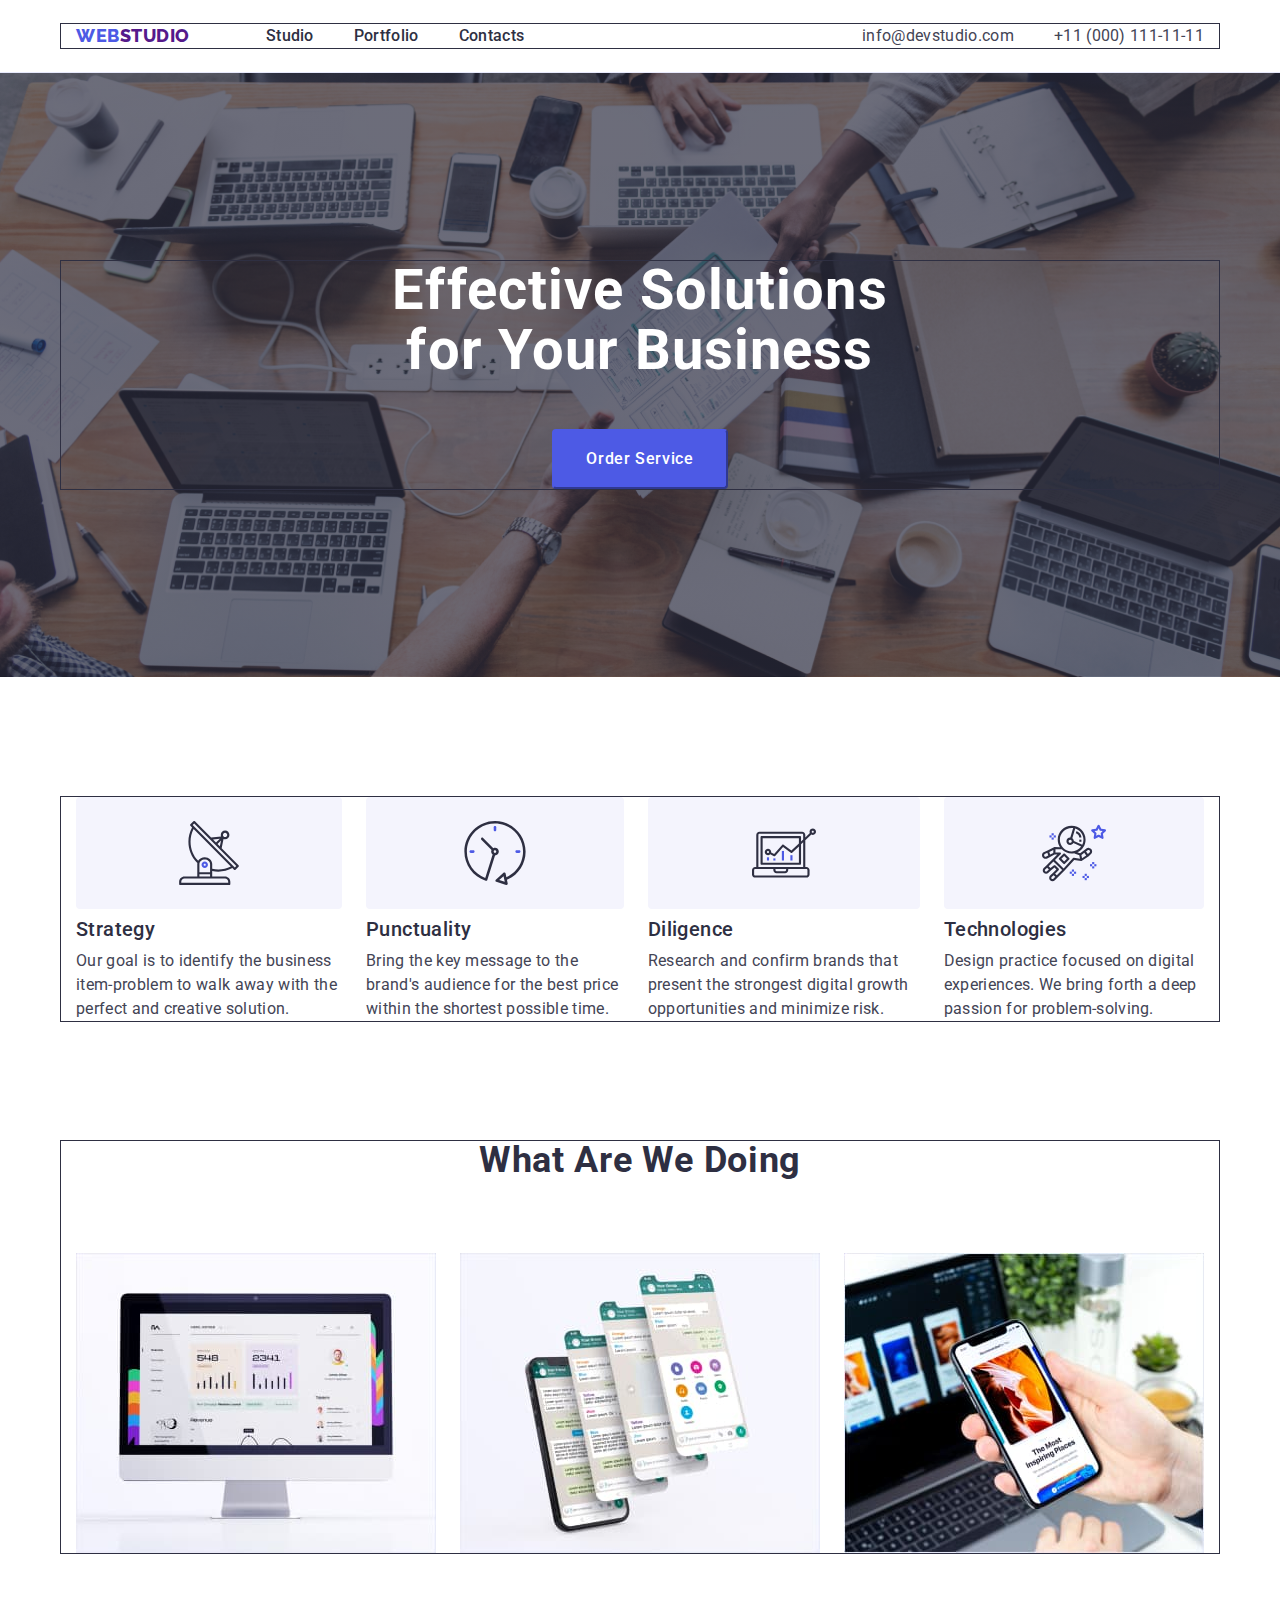
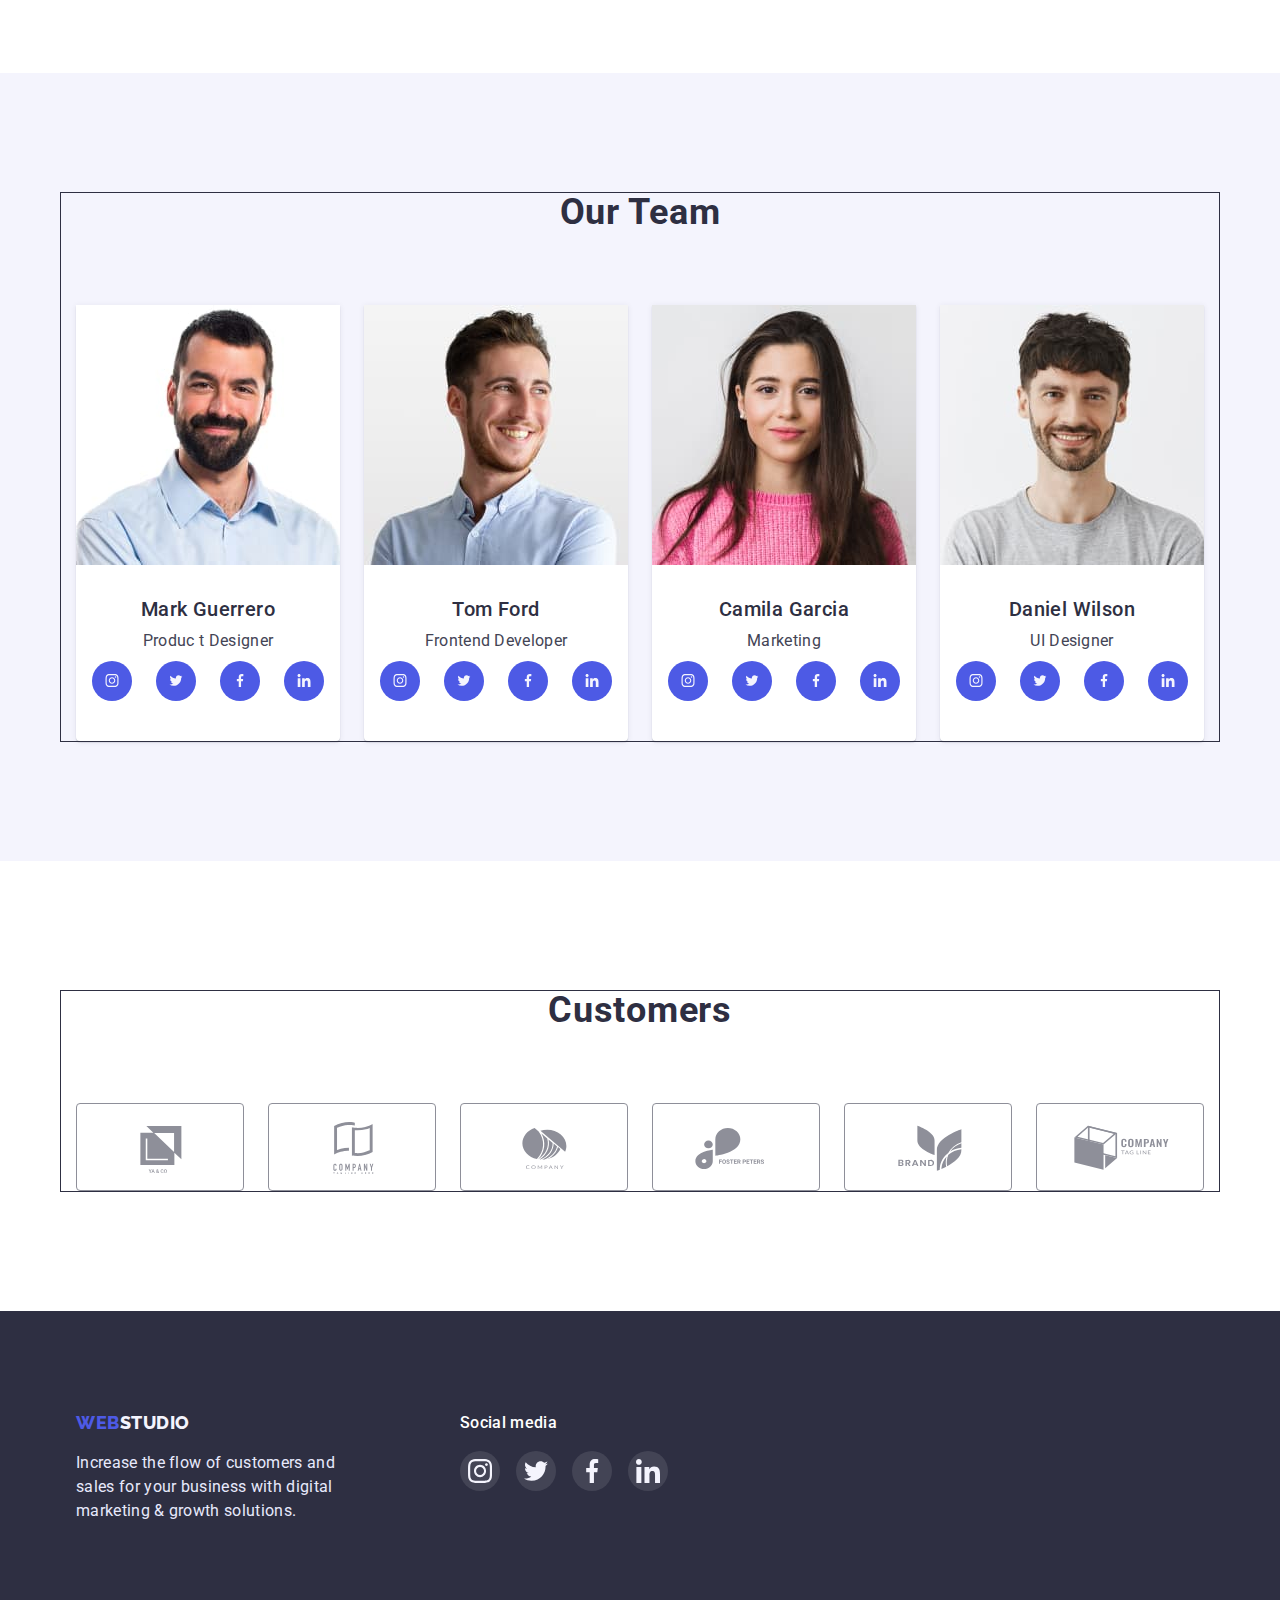
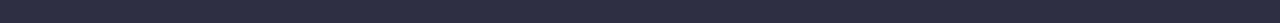
==== index.html @ f2ab9387 "+" ====
<!DOCTYPE html>
<html lang="en">
<head>
    <meta charset="UTF-8">
    <meta http-equiv="X-UA-Compatible" content="IE=edge">
    <meta name="viewport" content="width=device-width, initial-scale=1.0">
    <title> Main Page</title>
    <link rel="stylesheet" href="https://cdn.jsdelivr.net/npm/modern-normalize@1.1.0/modern-normalize.min.css">
    <link rel="stylesheet" href="./css/style.css">
     <link rel="preconnect" href="https://fonts.googleapis.com">
    <link rel="preconnect" href="https://fonts.gstatic.com" crossorigin>
    <link href="https://fonts.googleapis.com/css2?family=Raleway:wght@800&family=Roboto:wght@400;500;700;900&display=swap" rel="stylesheet">
</head>
<body>
    <header class="header">
        <div class="container">
            <a class="header-link link" href = ""> <span class="span">WEB</span>STUDIO</a>
        <nav class="header-nav">
            <ul class="header-nav-list">
                <li class="header-nav-item"><a class="header-nav-item-link link " href = "./index.html">Studio</a></li>
                <li class="header-nav-item"><a class="header-nav-item-link link " href = "./portfolio.html">Portfolio</a></li>
                <li class="header-nav-item"><a class="header-nav-item-link link" href = "">Contacts</a></li>
             </ul>
        </nav> 
        <a class="header-adress link " href="" target="_blank" rel = "noopener noreferrer nofollow" class="header-">info@devstudio.com</a>    
        <a class="header-tel link" href="tel:+110001111111" class="header-">+11 (000) 111-11-11</a>
        </div>
    </header>

    <main >
        <section class="hero">
            <div class="container">
                <h1 class="hero-text">Effective Solutions
                    for Your Business</h1>
                    <button class="hero-button button" type="button">Order Service</button>
            </div>
        </section>
            
        <section class="section">
            <div class="container">
                <ul class="section-list">
                    <li class="section-item">
                        <a href="" class="section-icon-link">
                            <svg class="section-icon" width="64" height="64">
                                <use href="./images/icon.svg#icon-antenna"></use>
                            </svg></a>
                        <h3 class="section-item-text">Strategy</h3>
                        <p class="section-item-parag">Our goal is to identify the business item-problem to walk away with the perfect and creative solution. </p>
                    </li>
                    <li class="section-item">
                        <a href="" class="section-icon-link">
                            <svg class="section-icon" width="64" height="64">
                                <use href="./images/icon.svg#icon-clock"></use>
                            </svg></a>
                        <h3 class="section-item-text">Punctuality</h3>
                        <p class="section-item-parag">Bring the key message to the brand's audience for the best price within the shortest possible time.</p></li>
                    <li class="section-item">
                        <a href="" class="section-icon-link">
                            <svg class="section-icon" width="64" height="64">
                                <use href="./images/icon.svg#icon-diagram"></use>
                            </svg></a>
                        <h3 class="section-item-text">Diligence</h3>
                        <p class="section-item-parag">Research and confirm brands that present the strongest digital growth opportunities and minimize risk.</p></li>
                    <li class="section-item">
                        <a href="" class="section-icon-link">
                            <svg class="section-icon" width="64" height="64">
                                <use href="./images/icon.svg#icon-astronaut"></use>
                            </svg></a>
                        <h3 class="section-item-text">Technologies</h3>
                        <p class="section-item-parag">Design practice focused on digital experiences. We bring forth a deep passion for problem-solving.</p></li>
                  </ul>
            </div>
        </section>

        <section class="sec">
          <div class="container">
            <h2 class="sec-text">What are we doing</h2>
          <ul class="sec-list">
            <li class="sec-item"><img src="./images1/img1.jpg" alt="Comp" width="360" height="300"/>
            </li>
            <li class="sec-item"><img src="./images1/img2.jpg" alt="doing" width="360" height="300"/>
            </li>
            <li class="sec-item"><img src="./images1/img3.jpg" alt="phone" width="360" height="300"/>
            </li>
          </ul>
          </div>
        </section>
        <section class="team">
            <div class="container team-container">
                <h2 class="team-text">Our Team</h2>
            <ul class="team-list">
                <li class="team-item">
                    <img src="./images1/img4.jpg" alt="Mark Guerrero" width="264" height="260" />
                    <div class="team-item-txt">
                        <h3 class="team-item-text">Mark Guerrero</h3>
                    <p class="team-item-paragraph">Produc t Designer</p>
                    <ul class="team-icon-list">
                        <li class="team-icon-item">
                            <a href="" class="team-icon-link">
                                <svg class="team-icon" width="16" height="13">
                                    <use href="./images/icon.svg#icon-instagram"></use>
                                </svg>
                            </a></li>
                        <li class="team-icon-item">
                            <a href="" class="team-icon-link">
                                <svg class="team-icon" width="16" height="13">
                                    <use href="./images/icon.svg#icon-twitter"></use>
                                </svg>
                            </a></li>
                        <li class="team-icon-item">
                            <a href="" class="team-icon-link" >
                                <svg class="team-icon" width="16" height="13">
                                    <use href="./images/icon.svg#icon-facebook"></use>
                                </svg>
                            </a></li>
                        <li class="team-icon-item">
                            <a href="" class="team-icon-link">
                                <svg class="team-icon" width="16" height="13">
                                    <use href="./images/icon.svg#icon-linkedin-1"></use>
                                </svg>
                            </a></li>
                    </ul>
                    </div>
                </li>
                <li class="team-item">
                    <img src="./images1/img5.jpg" alt="Tom Ford" width="264" height="260" />
                    <div class="team-item-txt">
                        <h3 class="team-item-text">Tom Ford</h3>
                    <p class="team-item-paragraph">Frontend  Developer</p>
                    <ul class="team-icon-list">
                        <li class="team-icon-item">
                            <a href="" class="team-icon-link">
                                <svg class="team-icon" width="16" height="13">
                                    <use href="./images/icon.svg#icon-instagram"></use>
                                </svg>
                            </a></li>
                        <li class="team-icon-item">
                            <a href="" class="team-icon-link">
                                <svg class="team-icon" width="16" height="13">
                                    <use href="./images/icon.svg#icon-twitter"></use>
                                </svg>
                            </a></li>
                        <li class="team-icon-item">
                            <a href="" class="team-icon-link" >
                                <svg class="team-icon" width="16" height="13">
                                    <use href="./images/icon.svg#icon-facebook"></use>
                                </svg>
                            </a></li>
                        <li class="team-icon-item">
                            <a href="" class="team-icon-link">
                                <svg class="team-icon" width="16" height="13">
                                    <use href="./images/icon.svg#icon-linkedin-1"></use>
                                </svg>
                            </a></li>
                    </ul>
                    </div>
                </li>
                <li class="team-item">
                    <img src="./images1/img6.jpg" alt="Camila Garcia" width="264" height="260" />
                    <div class="team-item-txt">
                        <h3 class="team-item-text">Camila Garcia</h3>
                    <p class="team-item-paragraph" >Marketing</p>
                    <ul class="team-icon-list">
                        <li class="team-icon-item">
                            <a href="" class="team-icon-link">
                                <svg class="team-icon" width="16" height="13">
                                    <use href="./images/icon.svg#icon-instagram"></use>
                                </svg>
                            </a></li>
                        <li class="team-icon-item">
                            <a href="" class="team-icon-link">
                                <svg class="team-icon" width="16" height="13">
                                    <use href="./images/icon.svg#icon-twitter"></use>
                                </svg>
                            </a></li>
                        <li class="team-icon-item">
                            <a href="" class="team-icon-link" >
                                <svg class="team-icon" width="16" height="13">
                                    <use href="./images/icon.svg#icon-facebook"></use>
                                </svg>
                            </a></li>
                        <li class="team-icon-item">
                            <a href="" class="team-icon-link">
                                <svg class="team-icon" width="16" height="13">
                                    <use href="./images/icon.svg#icon-linkedin-1"></use>
                                </svg>
                            </a></li>
                    </ul>
                    </div>
                </li>
                <li class="team-item">
                    <img src="./images1/img7.jpg" alt="Daniel Wilson" width="264" height="260" />
                    <div class="team-item-txt">
                        <h3 class="team-item-text">Daniel Wilson</h3>
                    <p class="team-item-paragraph">UI Designer</p>
                    <ul class="team-icon-list">
                        <li class="team-icon-item">
                            <a href="" class="team-icon-link">
                                <svg class="team-icon" width="16" height="13">
                                    <use href="./images/icon.svg#icon-instagram"></use>
                                </svg>
                            </a></li>
                        <li class="team-icon-item">
                            <a href="" class="team-icon-link">
                                <svg class="team-icon" width="16" height="13">
                                    <use href="./images/icon.svg#icon-twitter"></use>
                                </svg>
                            </a></li>
                        <li class="team-icon-item">
                            <a href="" class="team-icon-link" >
                                <svg class="team-icon" width="16" height="13">
                                    <use href="./images/icon.svg#icon-facebook"></use>
                                </svg>
                            </a></li>
                        <li class="team-icon-item">
                            <a href="" class="team-icon-link">
                                <svg class="team-icon" width="16" height="13">
                                    <use href="./images/icon.svg#icon-linkedin-1"></use>
                                </svg>
                            </a></li>
                    </ul>
                    </div>
                </li>
            </ul>
            </div>
        </section>
        <section class="cust">
            <div class="container">
                <h2 class="cust-text">customers</h2>
                <ul class="cust-list">
                    <li class="cust-item">
                        <a href="" class="cust-link">
                            <svg class="cust-icon" width="104" height="56">
                                <use href="./images/icon.svg#icon-Logo1"></use>
                            </svg>
                        </a></li>
                    <li class="cust-item">
                        <a href="" class="cust-link">
                            <svg class="cust-icon" width="104" height="56">
                                <use href="./images/icon.svg#icon-Logo2"></use>
                            </svg>
                        </a></li>
                    <li class="cust-item">
                        <a href="" class="cust-link">
                            <svg class="cust-icon" width="104" height="56">
                                <use href="./images/icon.svg#icon-Logo3"></use>
                            </svg>
                        </a></li>
                    <li class="cust-item">
                        <a href="" class="cust-link">
                            <svg class="cust-icon" width="104" height="56">
                                <use href="./images/icon.svg#icon-Logo4"></use>
                            </svg>
                        </a></li>
                    <li class="cust-item">
                        <a href="" class="cust-link">
                            <svg class="cust-icon" width="104" height="56">
                                <use href="./images/icon.svg#icon-Logo5"></use>
                            </svg>
                        </a></li>
                    <li class="cust-item">
                        <a href="" class="cust-link">
                            <svg class="cust-icon" width="104" height="56">
                                <use href="./images/icon.svg#icon-Logo6"></use>
                            </svg>
                        </a></li>
                </ul>

            </div>
        </section>
    </main>
    <footer class="footer">
        <div class="container"> 
           <div class="footer-right">
            <a class="footer-link link" href = ""> <span class="span">WEB</span>STUDIO</a>
            <p class="footer-text">Increase the flow of customers and sales for your business with digital marketing & growth solutions.</p>
           </div>
            <div class="footer-i">
                <h3 class="footer-txt">Social media</h3>
                <ul class="footer-list">
                    <li class="footer-item">
                        <a href="" class="footer-icon-link">
                            <svg class="footer-icon" width="24" height="24">
                                <use href="./images/icon.svg#icon-instagram"></use>
                            </svg>
                        </a></li>
                    <li class="footer-item">
                        <a href="" class="footer-icon-link">
                            <svg class="footer-icon" width="24" height="24">
                                <use href="./images/icon.svg#icon-twitter"></use>
                            </svg>
                        </a></li>
                    <li class="footer-item">
                        <a href="" class="footer-icon-link" >
                            <svg class="footer-icon" width="24" height="24">
                                <use href="./images/icon.svg#icon-facebook"></use>
                            </svg>
                        </a></li>
                    <li class="footer-item">
                        <a href="" class="footer-icon-link">
                            <svg class="footer-icon" width="24" height="24">
                                <use href="./images/icon.svg#icon-linkedin-1"></use>
                            </svg>
                        </a></li>
                </ul>
            </div>
       </div>
        
    </footer>
</body>
</html>
---- css/style.css ----
p, h1, h2, h3, h4{margin: 0;}
ul, ol{margin: 0;
padding-left: 0;}
img{display: block;}






:root{
    --main-font:'Roboto',sans-serif;
    --main-color: #2e2f42;
    --header-ad:#434455;
    --span-color:#4D5AE5;
    --white-color:#FFFFFF;
    --bg-color:#F4F4FD;
    --footer-color:#E7E9FC;
    --color-focus:red;
    --icon-cust:#8E8F99;
    --footer-icon: #31D0AA;

    --bg-hero-gradient:linear-gradient(
    rgba(46, 47, 66, 0.7),
    rgba(46, 47, 66, 0.7));
    }
    
    

    
/* CONTAINER */
.container{width: 1158px;
    padding-left: 15px;
    padding-right: 15px;
    outline: 1px solid;
    margin: 0 auto;

}



    /* INDEX  HEADER */
    .header {padding-top: 24px;
        padding-bottom: 24px;
        border-bottom: 1px solid #E7E9FC;
    }
    .header-link {font-family: 'Raleway';
        font-weight: 800;
        font-size: 18px;
        line-height: 1.33;
        display: flex;
        align-items: center;
        letter-spacing: 0.03em;
        text-transform: uppercase;
    margin-right: 76px;}

    .link {text-decoration: none;
        list-style: none;}
    
    .span{color:var(--span-color);}

    .header-nav {
        margin-right: auto;
    }
    .header-nav-list {list-style: none; 
    display: flex;
    align-items: center;
    gap: 40px;
}

.header > .container{
    display: flex;
    align-items: center;
}

    .header-nav-item {
    }

    .header-nav-item-link:focus, .header-nav-item-link:hover {
        color:var(--span-color); }
    
     .header-nav-item-link{font-weight: 500;
        font-size: 16px;
        line-height: 1.5;
        letter-spacing: 0.02em;  
        color:var(--main-color);}

    .header-adress {font-size: 16px;
        line-height: 1.5;
        letter-spacing: 0.02em;
        color: var(--header-ad);
        margin-right: 40px;}

    .header-adress:hover, .header-adress:focus{  
            color:var(--span-color);}

    .header-tel:hover, .header-tel:focus {
            color:var(--span-color);}
    
    .header-tel {font-size: 16px;
        line-height: 1.5;
        letter-spacing: 0.02em;
        color: var(--header-ad);}

    body{font-family:var(--main-font) ;
        color: var(--main-color);}

/* SEACTIONS */

    .hero {
    padding-top: 188px;
    padding-bottom: 188px;
    background-image:var(--bg-hero-gradient),
     url(../images/herobg.jpg);
     background-repeat: no-repeat;
     background-position:center;
     background-size: cover;
}
    .hero-text {font-weight: 700;
        font-size: 56px;
        line-height: 1.07;
        text-align: center;
        letter-spacing: 0.02em;
        color: var(--white-color);
    max-width : 500px;
    margin: 0 auto 48px;

}
    
    .hero-button {font-family: inherit;
        font-weight: 500;
        font-size: 16px;
        line-height: 1.5;
        align-items: center;
        letter-spacing: 0.04em;
        cursor: pointer;
        color: var(--white-color);
        background: var(--span-color);
        border-color: var(--span-color);
        padding: 16px 32px;
        min-width: 169px ;

     display: block;
     margin: 0 auto;
     border-radius: 4px;
    }

.hero-button:focus, .hero-button:hover{box-shadow: 0px 4px 4px rgba(0, 0, 0, 0.15); }

    .section {
        padding-top: 120px;
        padding-bottom: 120px;
    }

    .section-list {list-style: none; 
    display: flex;
    gap: 24px;}

    .section-item {width: calc((100%-60px)/4); }
    /* ICON */
    .section-icon-link{width: 100%;
        height: 112px;
        background-color: var(--bg-color);
        border-radius: 4px;
        display: flex;
        align-items: center;
        justify-content: center;
    margin-bottom: 8px;}
    
    .section-item-text {font-weight: 500;
        font-size: 20px;
        line-height: 1.2;
        letter-spacing: 0.02em;
        color: var(--main-color);
    margin-bottom: 8px;}

    .section-item-parag
     {  font-size: 16px;
        line-height: 1.5;
        letter-spacing: 0.02em;
        color: var(--header-ad);}

    .sec {
        padding-bottom: 120px; }

    .sec-text {font-weight: 700;
        font-size: 36px;
        line-height: 1.11;
        text-align: center;
        letter-spacing: 0.02em;
        text-transform: capitalize;
        color: var(--main-color);
    
    margin-bottom: 72px;}

    .sec-list {list-style: none;
        display: flex;
        gap: 24px;
    }

    .sec-item { width: calc((100%-60px)/3);}

    .team {padding-top: 120px;
        padding-bottom: 120px;
    background-color: var(--bg-color);}

    .team-text {font-weight: 700;
        font-size: 36px;
        line-height: 1.11;
        text-align: center;
        letter-spacing: 0.02em;
        text-transform: capitalize;
        color: var(--main-color);
        margin-bottom: 72px;}

    .team-list {list-style: none;
    display: flex;
    gap: 24px;}

    .team-item {width: 264px;
        background: #FFFFFF;
        box-shadow: 0px 1px 6px rgba(46, 47, 66, 0.08), 0px 1px 1px rgba(46, 47, 66, 0.16), 0px 2px 1px rgba(46, 47, 66, 0.08);
        border-radius: 0px 0px 4px 4px;}


    .team-item-txt{padding-top: 32px;
        padding-bottom: 32px;
    margin-bottom: 8px; }

    .team-item-text {font-weight: 500;
        font-size: 20px;
        line-height: 1.2;
        letter-spacing: 0.02em;
        color: var(--main-color);
    margin-bottom: 8px;
    text-align: center;
    }

    .team-item-paragraph {
        font-size: 16px;
        line-height: 1.5;
        letter-spacing: 0.02em;
        color: var(--header-ad);
        text-align: center;
    margin-bottom: 8px;}


    /* ICON */
    .team-icon-list {list-style: none;
        display: flex;
        justify-content: center;
        gap:24px;
    }
    .team-icon-item {width: 40px;
        height: 40px;
        
    }
    .team-icon-link {width: 100%;
        height: 100%;
        background-color: var(--span-color);
        display: flex;
        align-items: center;
        justify-content: center;
        border-radius: 50%;


    }
    .team-icon{
    }

   .team-icon-link:focus, .team-icon-link:hover{background-color:var(--span-color);
    background: rgba(46, 47, 66, 0.7);}

/* CUSTOMERS */
.cust {padding-top: 130px; ;
    padding-bottom:120px ;
}
.cust-text {font-weight: 700;
    font-size: 36px;
    line-height:1.11;
    text-align: center;
    letter-spacing: 0.02em;
    text-transform: capitalize;
    color: var(--main-color);
    margin-bottom: 72px;
}
.cust-list {list-style: none;
    display: flex;
    justify-content: center;
    gap:24px;
}
.cust-item {width: 168px;
    height: 88px;
}
.cust-link {width: 100%;
    height: 100%;
    background-color: var(--white-color);
    display: flex;
    align-items: center;
    justify-content: center;
    border: 1px solid #8E8F99;
    border-radius: 4px;
}

.cust-icon{fill:var(--icon-cust);  }
.cust-link:hover{ border-color: var(--span-color);
fill:var(--span-color);}
.cust-link:focus{ border-color:var(--span-color);
    fill:var(--span-color);}
.cust-link:hover .cust-icon{fill:var(--span-color);}
.cust-link:focus .cust-icon{fill: var(--span-color);}

                
               /* FOOTER */
    .footer {background: var(--main-color);
             padding-top: 100px;
             padding-bottom: 100px;
            display: flex;}
    .footer>.container{display: flex;}

    .footer-link{font-family: 'Raleway';
        font-weight: 800;
        font-size: 18px;
        line-height: 1.33;
        display: flex;
        align-items: center;
        letter-spacing: 0.03em;
        text-transform: uppercase;
        color:var(--bg-color);
        margin-bottom: 16px;}
         
    .span{color:var(--span-color) ;}

    .footer-text {font-size: 16px;
        line-height: 1.5;
        letter-spacing: 0.02em;
        color:var(--footer-color);
        max-width: 264px; }


/* FOOTER ICON */
.footer-i{margin-left: 120px;}
.footer-txt {
    font-weight: 500;
    font-size: 16px;
    line-height: 1.5;
    letter-spacing: 0.02em;
    color: var(--white-color);
    margin-bottom: 16px;
    
}

.footer-list {list-style: none;
    display: flex;
    justify-content: center;
    gap:16px;
}
.footer-item {width: 40px;
    height: 40px;
}
.footer-icon-link {width: 100%;
    height: 100%;
    background:linear-gradient(rgba(255, 255, 255, 0.1));
    border-radius: 50%;
    display: flex;
    align-items: center;
    justify-content: center;
    background: rgba(255, 255, 255, 0.1);
}

.footer-icon-link:hover{ background: var(--footer-icon);}
.footer-icon-link:focus{ background:var(--footer-icon);}

.footer-icon {fill: var(--white-color);}
.footer-right{}


      /* PORTFOLIO */
      body{
        font-family:var(--main-font) ;
        color: var(--main-color);
        font-style: normal;}


                   /* HEADER */
    .header {padding-top: 24px;
        padding-bottom: 24px;
        border-bottom: 1px solid #E7E9FC;}

    .header-link {
        font-family: 'Raleway';
    font-weight: 800;
    font-size: 18px;
    line-height: 1.33;
    display: flex;
    align-items: center;
    letter-spacing: 0.03em;
    text-transform: uppercase;}

    .span{color:var(--span-color); }

    .link{text-decoration: none;
        list-style: none;}
    
    .header-nav {}

    .header-nav-list {list-style: none;}

    .header-nav-item {}
    
    .header-nav-item-link {
        font-weight: 500;
    font-size: 16px;
    line-height: 1.5;
    letter-spacing: 0.02em;
    color: var(--main-color);}

    .header-nav-item-link:focus, .header-nav-item-link:hover {
        color:var(--span-color);}

    .header-adress{  
    font-size: 16px;
    line-height: 1.5;
    letter-spacing: 0.02em;
    color: var(--header-ad);}

    .header-adress:hover, .header-adress:focus{  
        color:var(--span-color);}

    .header-tel:hover, .header-tel:focus {
        color:var(--span-color);}

    .header-tel{
        font-size: 16px;
    line-height: 1.5;
    letter-spacing: 0.02em;
    color: var(--header-ad);}
    
    /*  Section */  /* PORTFOLIO */
    .sections {padding-bottom: 120px;
    padding-top: 96px;
 }
    .sections-list {
        display: flex;
        gap: 24px;
        justify-content:center;
        align-items: center;
        margin-bottom: 72px;
    }

    .sections-item {list-style: none;}

    .sections-button {
        font-family: inherit;
        font-weight: 500;
        font-size: 16px;
        line-height: 1.5;
        display: flex;
        align-items: center;
        text-align: center;
        letter-spacing: 0.04em;
        color: var(--span-color);
        cursor: pointer;
        background: var(--bg-color);
        padding: 12px 24px;
        border: 1px solid #E7E9FC;
        border-radius: 4px;
         }
.sections-button:hover, .sections-button:focus{
    box-shadow: 0px 3px 1px rgba(0, 0, 0, 0.1), 0px 2px 1px rgba(0, 0, 0, 0.08), 0px 2px 2px rgba(0, 0, 0, 0.12);
    background-color: var(--span-color);
    color: #FFFFFF;
}
    
    .sections-list-img {list-style: none;
    display: flex;
    flex-wrap: wrap;
    column-gap: 24px;
    row-gap: 48px;}

    .sections-item-img:hover, .sections-item-img:focus{box-shadow: 0px 1px 6px rgba(46, 47, 66, 0.08), 0px 1px 1px rgba(46, 47, 66, 0.16), 0px 2px 1px rgba(46, 47, 66, 0.08);}
    
    .sections-item-img {
        width: 360px;
        border: 1px solid #E7E9FC;

    }
    .sections-txt{
        padding: 32px 16px;
    }
    
    .sections-item-text {
        font-weight: 500;
        font-size: 20px;
        line-height: 1.2;
        letter-spacing: 0.02em;
        color: var(--main-color);
        margin-bottom: 8px;}
    
    .sections-item-paragraph {
        font-size: 16px;
    line-height: 1.5;
    letter-spacing: 0.02em;
    color: var(--header-ad);}


    /* FOOTER */
    .footer {background: var(--main-color);
        padding-top: 100px;
        padding-bottom: 100px;
       display: flex;}
.footer>.container{display: flex;}

.footer-link{font-family: 'Raleway';
   font-weight: 800;
   font-size: 18px;
   line-height: 1.33;
   display: flex;
   align-items: center;
   letter-spacing: 0.03em;
   text-transform: uppercase;
   color:var(--bg-color);
   margin-bottom: 16px;}
    
.span{color:var(--span-color) ;}

.footer-text {font-size: 16px;
   line-height: 1.5;
   letter-spacing: 0.02em;
   color:var(--footer-color);
   max-width: 264px; }


/* FOOTER ICON */
.footer-i{margin-left: 120px;}
.footer-txt {
font-weight: 500;
font-size: 16px;
line-height: 1.5;
letter-spacing: 0.02em;
color: var(--white-color);
margin-bottom: 16px;

}

.footer-list {list-style: none;
display: flex;
justify-content: center;
gap:16px;
}
.footer-item {width: 40px;
height: 40px;
}
.footer-icon-link {width: 100%;
height: 100%;
background:linear-gradient(rgba(255, 255, 255, 0.1));
border-radius: 50%;
display: flex;
align-items: center;
justify-content: center;
background: rgba(255, 255, 255, 0.1);}

.footer-icon-link:hover{ background: var(--footer-icon);}
.footer-icon-link:focus{ background:var(--footer-icon);}

.footer-icon {fill: var(--white-color);}
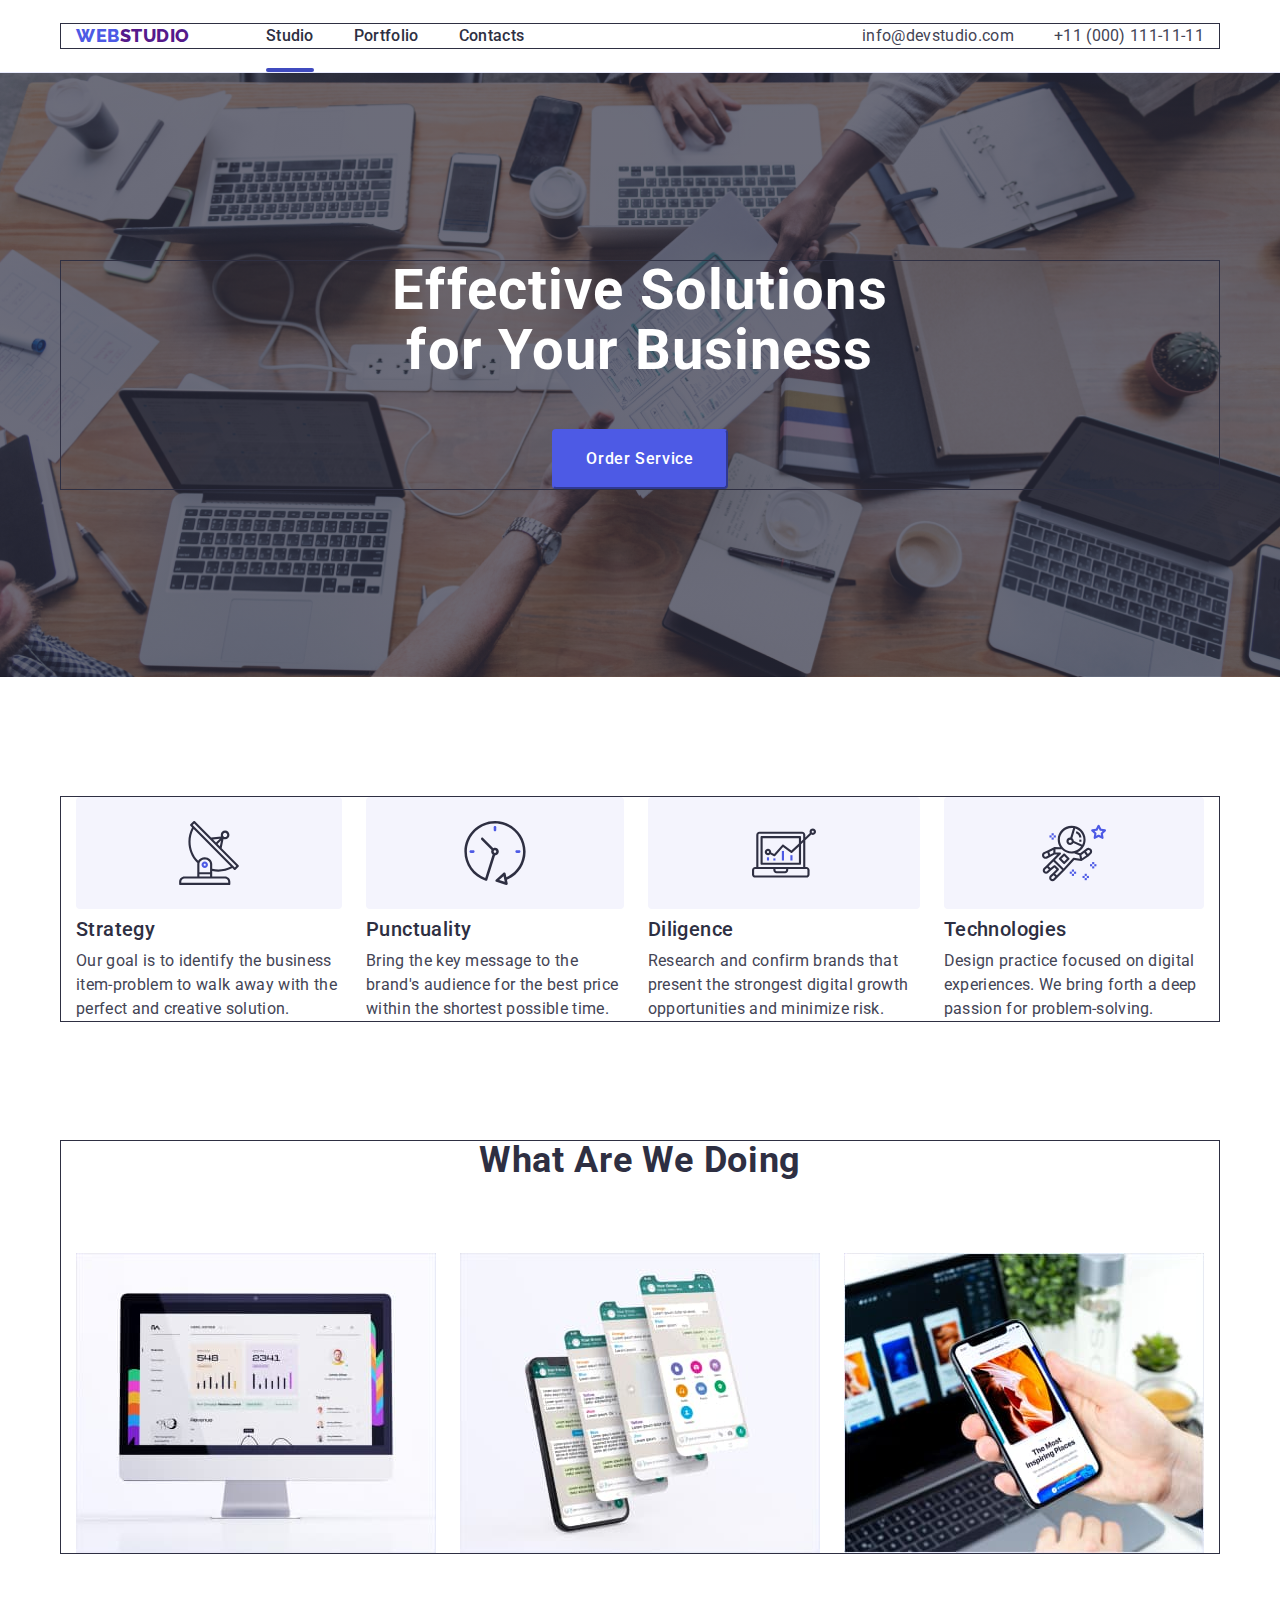
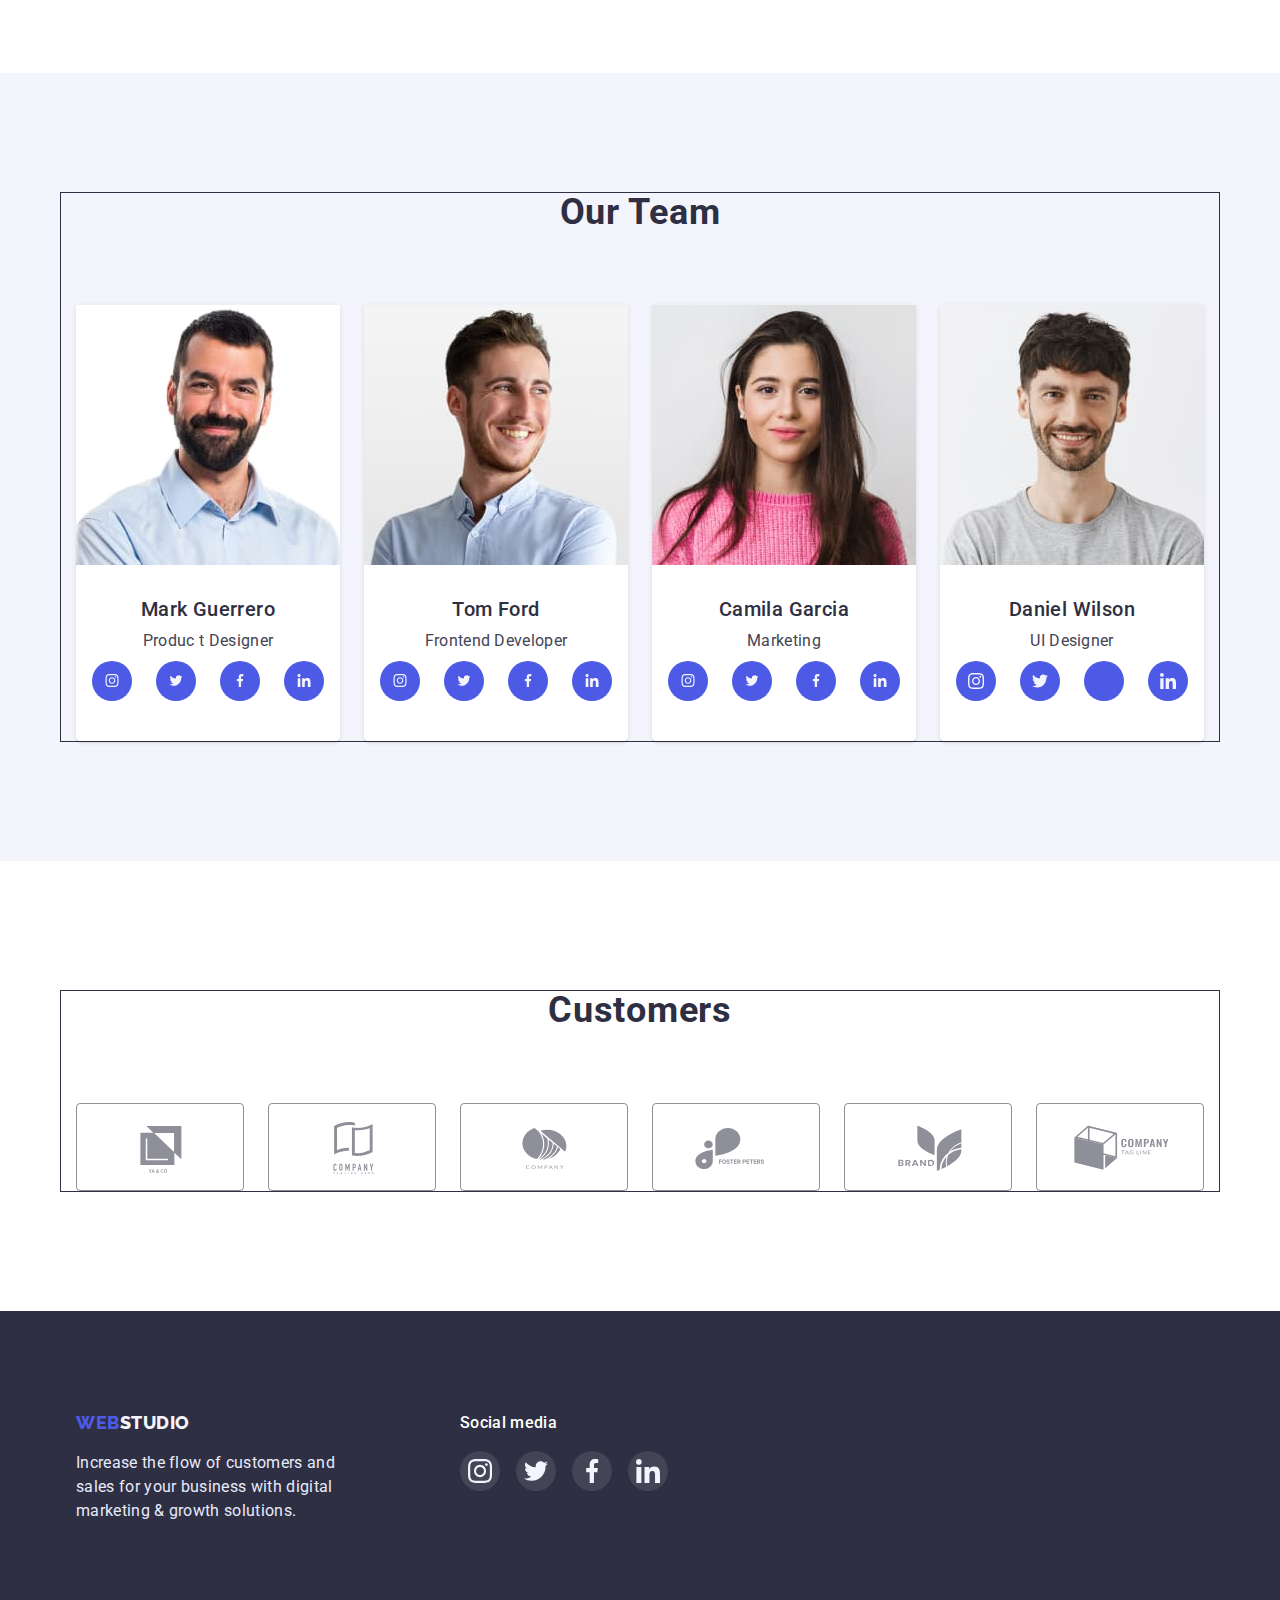
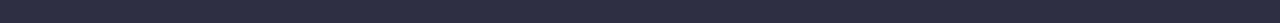
==== commit b4ed1ece: "+" ====
--- a/index.html
+++ b/index.html
@@ -5,6 +5,10 @@
     <meta http-equiv="X-UA-Compatible" content="IE=edge">
     <meta name="viewport" content="width=device-width, initial-scale=1.0">
     <title> Main Page</title>
+    <link
+    rel="stylesheet"
+    href="https://cdnjs.cloudflare.com/ajax/libs/animate.css/4.1.1/animate.min.css"
+  />
     <link rel="stylesheet" href="https://cdn.jsdelivr.net/npm/modern-normalize@1.1.0/modern-normalize.min.css">
     <link rel="stylesheet" href="./css/style.css">
      <link rel="preconnect" href="https://fonts.googleapis.com">
@@ -17,7 +21,7 @@
             <a class="header-link link" href = ""> <span class="span">WEB</span>STUDIO</a>
         <nav class="header-nav">
             <ul class="header-nav-list">
-                <li class="header-nav-item"><a class="header-nav-item-link link " href = "./index.html">Studio</a></li>
+                <li class="header-nav-item"><a class="header-nav-item-link link current " href = "./index.html">Studio</a></li>
                 <li class="header-nav-item"><a class="header-nav-item-link link " href = "./portfolio.html">Portfolio</a></li>
                 <li class="header-nav-item"><a class="header-nav-item-link link" href = "">Contacts</a></li>
              </ul>
@@ -32,7 +36,7 @@
             <div class="container">
                 <h1 class="hero-text">Effective Solutions
                     for Your Business</h1>
-                    <button class="hero-button button" type="button">Order Service</button>
+                    <button class="hero-button button" type="button" data-modal-open>Order Service</button>
             </div>
         </section>
             
@@ -196,25 +200,25 @@
                     <ul class="team-icon-list">
                         <li class="team-icon-item">
                             <a href="" class="team-icon-link">
-                                <svg class="team-icon" width="16" height="13">
+                                <svg class="team-icon" width="16" height="16">
                                     <use href="./images/icon.svg#icon-instagram"></use>
                                 </svg>
                             </a></li>
                         <li class="team-icon-item">
                             <a href="" class="team-icon-link">
-                                <svg class="team-icon" width="16" height="13">
+                                <svg class="team-icon" width="16" height="16">
                                     <use href="./images/icon.svg#icon-twitter"></use>
                                 </svg>
                             </a></li>
                         <li class="team-icon-item">
                             <a href="" class="team-icon-link" >
-                                <svg class="team-icon" width="16" height="13">
+                                <svg class="team-icon" width="16" height="1">
                                     <use href="./images/icon.svg#icon-facebook"></use>
                                 </svg>
                             </a></li>
                         <li class="team-icon-item">
                             <a href="" class="team-icon-link">
-                                <svg class="team-icon" width="16" height="13">
+                                <svg class="team-icon" width="16" height="16">
                                     <use href="./images/icon.svg#icon-linkedin-1"></use>
                                 </svg>
                             </a></li>
@@ -307,5 +311,15 @@
        </div>
         
     </footer>
+    <div class="backdrop is-hidden" data-modal>
+        <div class="modal">
+            <button type="button" class="modal-close" data-modal-close>
+                <svg class="modal-icon" width="8" height="8">
+                    <use href="./images/icon.svg#icon-close-black"></use>
+                </svg>
+            </button>
+        </div>
+    </div>
+    <script src="./js/modal.js"></script>
 </body>
 </html>
--- a/css/style.css
+++ b/css/style.css
@@ -19,6 +19,7 @@
     --color-focus:red;
     --icon-cust:#8E8F99;
     --footer-icon: #31D0AA;
+    --cur-color:#404BBF;
 
     --bg-hero-gradient:linear-gradient(
     rgba(46, 47, 66, 0.7),
@@ -54,6 +55,7 @@
         text-transform: uppercase;
     margin-right: 76px;}
 
+
     .link {text-decoration: none;
         list-style: none;}
     
@@ -83,13 +85,29 @@
         font-size: 16px;
         line-height: 1.5;
         letter-spacing: 0.02em;  
-        color:var(--main-color);}
+        color:var(--main-color);
+        position: relative;
+        transition: color 250ms cubic-bezier(0.4, 0, 0.2, 1);
+    }
+
+    .header-nav-item-link.current::after{
+        content: '';
+        position: absolute;
+        width: 100%;
+        height: 4px;
+        left: 0;
+        background: var(--cur-color);
+        border-radius: 2px;
+        top: 42px;
+    
+    }
 
     .header-adress {font-size: 16px;
         line-height: 1.5;
         letter-spacing: 0.02em;
         color: var(--header-ad);
-        margin-right: 40px;}
+        margin-right: 40px;
+        transition: color 250ms cubic-bezier(0.4, 0, 0.2, 1)}
 
     .header-adress:hover, .header-adress:focus{  
             color:var(--span-color);}
@@ -100,7 +118,8 @@
     .header-tel {font-size: 16px;
         line-height: 1.5;
         letter-spacing: 0.02em;
-        color: var(--header-ad);}
+        color: var(--header-ad);
+        transition: color 250ms cubic-bezier(0.4, 0, 0.2, 1)}
 
     body{font-family:var(--main-font) ;
         color: var(--main-color);}
@@ -143,6 +162,7 @@
      display: block;
      margin: 0 auto;
      border-radius: 4px;
+     transition: box-shadow 250ms cubic-bezier(0.4, 0, 0.2, 1)
     }
 
 .hero-button:focus, .hero-button:hover{box-shadow: 0px 4px 4px rgba(0, 0, 0, 0.15); }
@@ -262,6 +282,7 @@
         align-items: center;
         justify-content: center;
         border-radius: 50%;
+        transition: background-color 250ms cubic-bezier(0.4, 0, 0.2, 1);
 
 
     }
@@ -300,6 +321,7 @@
     justify-content: center;
     border: 1px solid #8E8F99;
     border-radius: 4px;
+    transition: fill 250ms cubic-bezier(0.4, 0, 0.2, 1);
 }
 
 .cust-icon{fill:var(--icon-cust);  }
@@ -366,6 +388,7 @@
     align-items: center;
     justify-content: center;
     background: rgba(255, 255, 255, 0.1);
+    transition: background 250ms cubic-bezier(0.4, 0, 0.2, 1);
 }
 
 .footer-icon-link:hover{ background: var(--footer-icon);}
@@ -374,6 +397,67 @@
 .footer-icon {fill: var(--white-color);}
 .footer-right{}
 
+
+/* BACKGROUP */
+
+.backdrop {position: fixed;
+    width: 100%;
+    height: 100%;
+    top: 0;
+    left: 0;
+    background: rgba(46, 47, 66, 0.4);
+    transition: opacity 250ms cubic-bezier(0.4, 0, 0.2, 1),
+    visibility 250ms cubic-bezier(0.4, 0, 0.2, 1);
+}
+.is-hidden{
+    opacity: 0;
+    visibility: hidden;
+    pointer-events: none;
+}
+
+.modal {position: absolute;
+    width: 408px;
+    min-height: 576px;
+    top: 50%;
+    left: 50%;    
+    transform: translate(-50%,-50%);
+    background: #FCFCFC;
+    box-shadow: 0px 1px 1px rgba(0, 0, 0, 0.14), 0px 1px 3px rgba(0, 0, 0, 0.12), 0px 2px 1px rgba(0, 0, 0, 0.2);
+    border-radius: 4px;
+    transform: translate(-50%, -50%) scale(1);
+    transition: transform 250ms cubic-bezier(0.4, 0, 0.2, 1);
+}
+
+.backdrop.is-hidden .modal{
+    transform: translate(-50%, -50%) scale(0);
+}
+.modal-close {
+    width: 24px;
+    height: 24px;
+    border-radius: 50%;
+    display: flex;
+    align-items: center;
+    justify-content: center;
+    cursor: pointer;
+    position: absolute;
+    right: 24px;
+    top: 24px;
+    border: 1px solid rgba(0, 0, 0, 0.1);
+    padding: 0;
+    transition: border 250ms cubic-bezier(0.4, 0, 0.2, 1) ;
+
+}
+
+.modal-close:hover .modal-icon,
+.modal-close:focus .modal-icon{
+    fill:var(--span-color);
+}
+.modal-close:focus,
+.modal-close:hover{border-color:var(--span-color);}
+
+.modal-icon {
+    transition:fill 250ms cubic-bezier(0.4, 0, 0.2, 1);
+}
 
       /* PORTFOLIO */
       body{
@@ -413,16 +497,31 @@
     font-size: 16px;
     line-height: 1.5;
     letter-spacing: 0.02em;
-    color: var(--main-color);}
+    color: var(--main-color);
+    transition: color 250ms cubic-bezier(0.4, 0, 0.2, 1);}
 
     .header-nav-item-link:focus, .header-nav-item-link:hover {
         color:var(--span-color);}
+
+        .header-nav-item-link.current::after{
+            content: '';
+            position: absolute;
+            width: 100%;
+            height: 4px;
+            left: 0px;
+            top: 48px;
+            background: var(--cur-color);
+            border-radius: 2px;
+            top: 42px;
+        
+        }
 
     .header-adress{  
     font-size: 16px;
     line-height: 1.5;
     letter-spacing: 0.02em;
-    color: var(--header-ad);}
+    color: var(--header-ad);
+    transition: color 250ms cubic-bezier(0.4, 0, 0.2, 1);}
 
     .header-adress:hover, .header-adress:focus{  
         color:var(--span-color);}
@@ -434,7 +533,8 @@
         font-size: 16px;
     line-height: 1.5;
     letter-spacing: 0.02em;
-    color: var(--header-ad);}
+    color: var(--header-ad);
+    transition: color 250ms cubic-bezier(0.4, 0, 0.2, 1)}
     
     /*  Section */  /* PORTFOLIO */
     .sections {padding-bottom: 120px;
@@ -465,7 +565,8 @@
         padding: 12px 24px;
         border: 1px solid #E7E9FC;
         border-radius: 4px;
-         }
+        transition: color 250ms cubic-bezier(0.4, 0, 0.2, 1), background-color 250ms cubic-bezier(0.4, 0, 0.2, 1);}
+
 .sections-button:hover, .sections-button:focus{
     box-shadow: 0px 3px 1px rgba(0, 0, 0, 0.1), 0px 2px 1px rgba(0, 0, 0, 0.08), 0px 2px 2px rgba(0, 0, 0, 0.12);
     background-color: var(--span-color);
@@ -476,15 +577,50 @@
     display: flex;
     flex-wrap: wrap;
     column-gap: 24px;
-    row-gap: 48px;}
-
-    .sections-item-img:hover, .sections-item-img:focus{box-shadow: 0px 1px 6px rgba(46, 47, 66, 0.08), 0px 1px 1px rgba(46, 47, 66, 0.16), 0px 2px 1px rgba(46, 47, 66, 0.08);}
+    row-gap: 48px;
+    transition: box-shadow 250ms cubic-bezier(0.4, 0, 0.2, 1);}
     
     .sections-item-img {
         width: 360px;
         border: 1px solid #E7E9FC;
-
-    }
+    }
+
+    .sections-item-img:hover, .sections-item-img:focus{
+        box-shadow: 0px 1px 6px rgba(46, 47, 66, 0.08), 
+        0px 1px 1px rgba(46, 47, 66, 0.16), 
+        0px 2px 1px rgba(46, 47, 66, 0.08);}
+
+    /* OWERLAY */
+    .sections-item-img:hover .sections-ower-text{
+        transform: translateY(0);}
+    
+    .sections-item-img:focus .sections-ower-text{
+        transform: translateY(0);}
+
+    .sections-owerlay{
+        position: relative;
+        overflow:hidden;
+    }
+
+
+    .sections-ower-text{
+        position: absolute;
+height: 100%;
+width: 100%;
+top:0;
+padding: 40px 32px 162px 32px;
+font-size: 16px;
+line-height: 1.5;
+letter-spacing: 0.02em;
+color: var(--bg-color);
+background: #4D5AE5;
+transform: translateY(100%);
+transition:transform 250ms cubic-bezier(0.4, 0, 0.2, 1);
+overflow: auto;
+    }
+
+
+
     .sections-txt{
         padding: 32px 16px;
     }
@@ -558,7 +694,8 @@
 display: flex;
 align-items: center;
 justify-content: center;
-background: rgba(255, 255, 255, 0.1);}
+background: rgba(255, 255, 255, 0.1);
+transition: background 250ms cubic-bezier(0.4, 0, 0.2, 1)}
 
 .footer-icon-link:hover{ background: var(--footer-icon);}
 .footer-icon-link:focus{ background:var(--footer-icon);}
